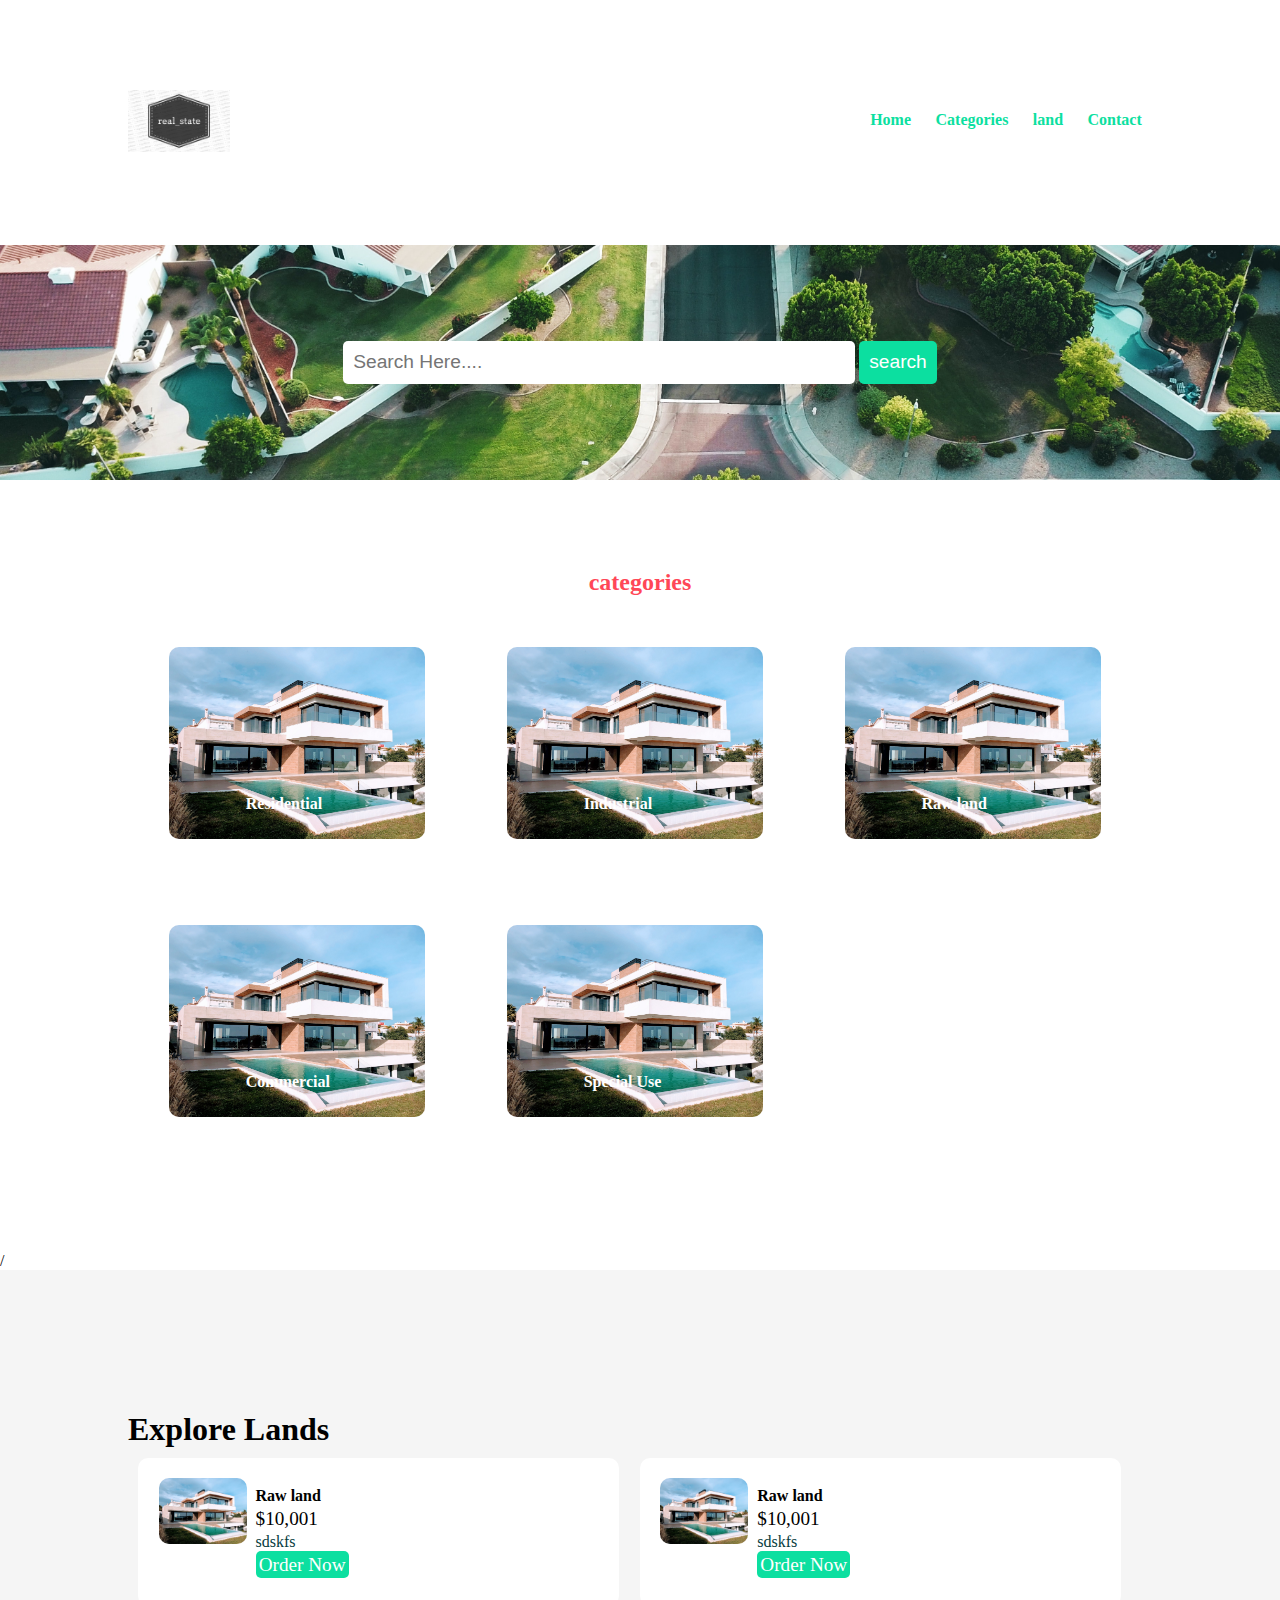
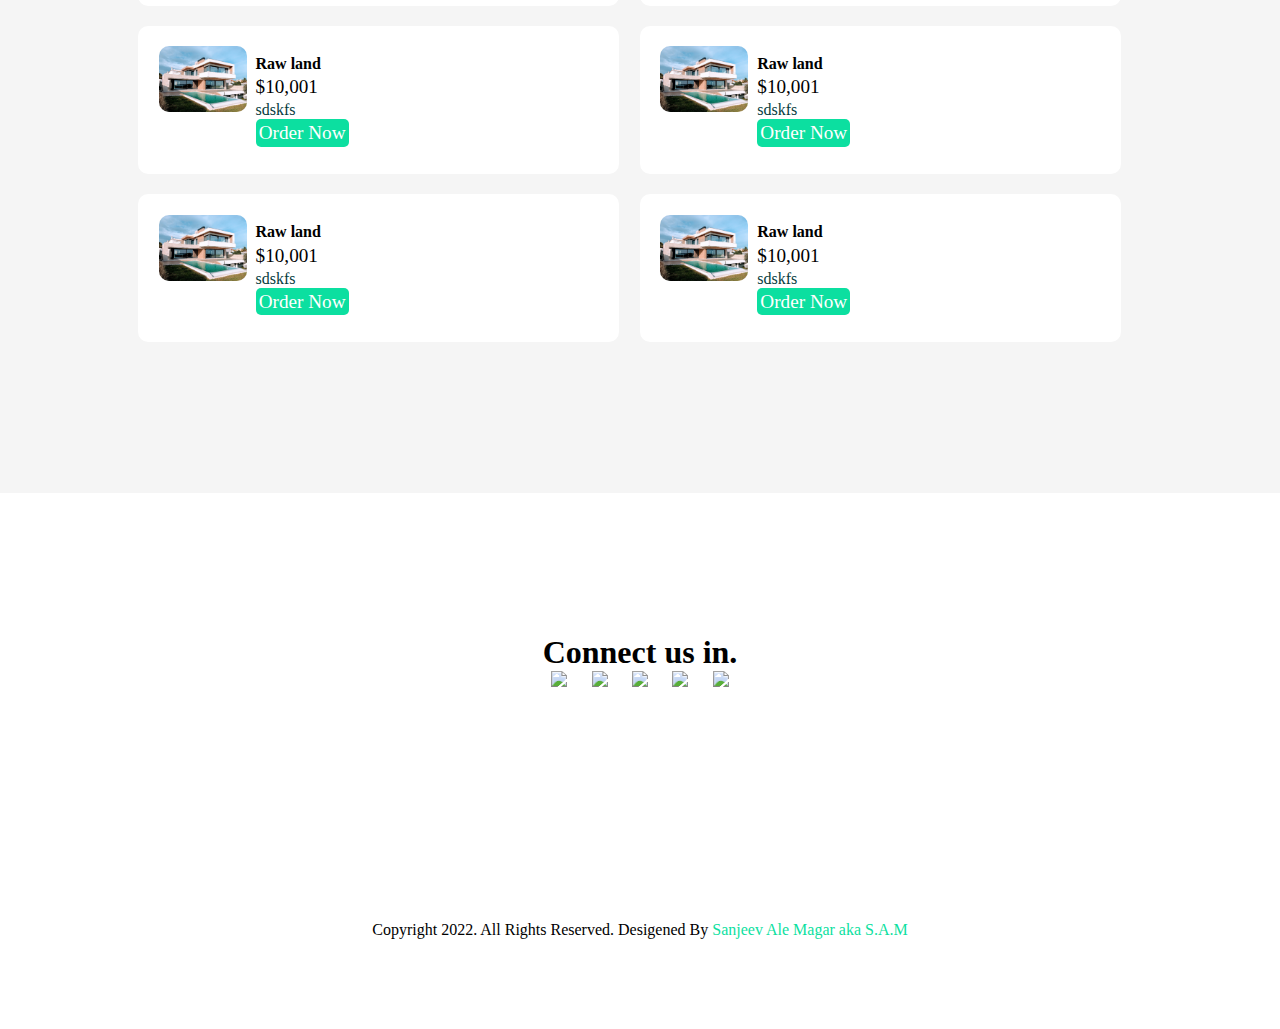
==== about.html @ 5e60984b "web development" ====
<!DOCTYPE html>
        <html lang="en">
        <head>
            <meta charset="UTF-8">
            <meta http-equiv="X-UA-Compatible" content="IE=edge">
            <meta name="viewport" content="width=device-width, initial-scale=1.0">
            <link rel="stylesheet" href="css/style.css">
            <title>Real_state</title>
        </head>
        <body>
            <!-- Navbar Section Begins Here -->
            <section class="navbar">
                <div class="container">
                    <div class="logo">
                        <img src="images/logo.png" alt="Real_state logo" class="img-responsive">
                    </div>
                    <div class="menu text-right">
                        <ul>
                                <li><a href="#">Home</a></li>
                                <li><a href="#">Categories</a></li>
                                <li><a href="#">land</a></li>
                                <li><a href="#">Contact</a></li>
                        </ul>
                    </div>
                    <div class="clearfix"></div>
                </div>
            
            </section>
            <!-- Navbar Section Begins Here -->

            <!--search Section Begins Here -->
            <section class="search text-center">
                <div class="container">
                    <form>
                        <input type="search" name="search" placeholder="Search Here...." id="search">
                        <input type="button" value="search" class="btn btn-primary">
                    </form>
                </div>
            </section>
            <!--search Section Begins Here -->

            <!-- catagories Section Begins Here -->
            <section class="categories text-center">
                <div class="container">
                    <h2 class="text-center">categories</h2>

                    <div class="card float-container">
                    <img src="images/cat1.jpg" alt="House" class="img-responsive img-rounded">
                    <h4 class="float-text text-white">Residential</h4>
                    </div>

                    

                    <div class="card float-container">
                        <img src="images/cat1.jpg" alt="House" class="img-responsive img-rounded">
                        <h3 class="float-text text-white">Industrial</h3>
                    </div>

                    <div class="card float-container">
                        <img src="images/cat1.jpg" alt="House" class="img-responsive img-rounded">
                        <h4 class="float-text text-white">Raw land</h4>
                    </div>
                    
                    <div class="card float-container">
                        <img src="images/cat1.jpg" alt="House" class="img-responsive img-rounded">
                    <h4 class="float-text text-white">Commercial</h4>
                    </div>

                    <div class="card float-container">
                        <img src="images/cat1.jpg" alt="House" class="img-responsive img-rounded">
                        <h4 class="float-text text-white">Special Use</h4>
                    </div>
                    <div class="clearfix"></div>
                </div>
            </section>/
            <!-- catagories Section Begins Here -->

            <!-- Explore Section Begins Here -->
            <section class="land-menu">
                <div class="container">
                    <h1>Explore Lands</h1>

                    <div class="box">
                       <div class="box-image">
                         <img src="images/cat1.jpg" alt="menu raw" class="img-responsive img-rounded">
                       </div>

                        <div class="box-desc">
                            <h4>Raw land</h4>
                            <p class="item-price">$10,001</p>
                            <p class="item-desc">sdskfs</p>
                            <a href="#" class="btn btn-primary">Order Now</a>
                        </div>
                    </div>

                    <div class="box">
                        <div class="box-image">
                            <img src="images/cat1.jpg" alt="menu raw" class="img-responsive img-rounded">
                          </div>
   
                           <div class="box-desc">
                               <h4>Raw land</h4>
                               <p class="item-price">$10,001</p>
                               <p class="item-desc">sdskfs</p>
                               <a href="#" class="btn btn-primary">Order Now</a>
                           </div>
                    </div>

                    <div class="box">
                        <div class="box-image">
                            <img src="images/cat1.jpg" alt="menu raw" class="img-responsive img-rounded">
                          </div>
   
                           <div class="box-desc">
                               <h4>Raw land</h4>
                               <p class="item-price">$10,001</p>
                               <p class="item-desc">sdskfs</p>
                               <a href="#" class="btn btn-primary">Order Now</a>
                           </div>
                    </div>

                    <div class="box">
                        <div class="box-image">
                            <img src="images/cat1.jpg" alt="menu raw" class="img-responsive img-rounded">
                          </div>
   
                           <div class="box-desc">
                               <h4>Raw land</h4>
                               <p class="item-price">$10,001</p>
                               <p class="item-desc">sdskfs</p>
                               <a href="#" class="btn btn-primary">Order Now</a>
                           </div>
                    </div>

                    <div class="box">

                        <div class="box-image">
                            <img src="images/cat1.jpg" alt="menu raw" class="img-responsive img-rounded">
                          </div>
   
                           <div class="box-desc">
                               <h4>Raw land</h4>
                               <p class="item-price">$10,001</p>
                               <p class="item-desc">sdskfs</p>
                               <a href="#" class="btn btn-primary">Order Now</a>
                           </div>

                    </div>

                    <div class="box">

                        <div class="box-image">
                            <img src="images/cat1.jpg" alt="menu raw" class="img-responsive img-rounded">
                          </div>
   
                           <div class="box-desc">
                               <h4>Raw land</h4>
                               <p class="item-price">$10,001</p>
                               <p class="item-desc">sdskfs</p>
                               <a href="#" class="btn btn-primary">Order Now</a>
                           </div>

                    </div>
                    <div class="clearfix"></div>
                </div>
            </section>
            <!-- Explore Section Begins Here -->

            <!-- social Section Begins Here -->
            <section class="social text-center">
                <div class="container">
                    <h1>Connect us in.</h1>
                    <ul>
                        <li>
                            <a href="#" target="_blank">
                                <img src="https://img.icons8.com/color/48/000000/facebook.png"/>
                            </a>
                        </li>
                        <li>
                            <a href="#" target="_blank">
                                <img src="https://img.icons8.com/color/48/000000/instagram-new--v1.png"/>
                            </a>
                        </li>
                        <li>
                            <a href="#" target="_blank">
                                <img src="https://img.icons8.com/color/48/000000/twitter--v1.png"/>
                            </a>
                        </li>
                        <li>
                            <a href="#" target="_blank">
                                <img src="https://img.icons8.com/fluency/48/000000/youtube.png"/>
                            </a>
                        </li>
                        <li>
                            <a href="#" target="_blank">
                                <img src="https://img.icons8.com/fluency/48/000000/linkedin.png"/>
                            </a>
                        </li>
                    </ul>
                </div>
            </section>
            <!-- social Section Begins Here -->

            <!-- footer Section Begins Here -->
            <section class="footer text-center">
            <div class="container">
                    <p>Copyright 2022. All Rights Reserved. Desigened By
                        <a href="#">Sanjeev Ale Magar aka S.A.M</a>
                    </p>
            </div>
            </section>
            <!-- footer Section Begins Here -->
        </body>
        </html>
---- css/style.css ----
/*
                            Author- S.A.M
                            Contact- 
                        */
                        /* css for all */
                        .container{
                        
                            width: 80%;
                            padding: 3% 0;
                            margin: 4% auto;
                            
                        }

                        *{
                            margin: 0 0;
                            padding: 0  0;
                        }

                        .img-responsive{
                            width: 100%;
                        }
                        .img-rounded{
                            border-radius: 10px;
                        }
                        .text-right{
                            text-align: right ;
                        }

                        .text-center{
                            text-align: center ;
                        }
                        .text-white{
                                color: white;
                        }

                        a{
                            text-decoration: none;
                            color:rgb(12, 223, 160);
                        }

                        a:hover{
                            color: #ff4757;
                        }
                        .clearfix{
                                clear: both;
                                float: none;
                        }
                        
                        .btn{
                            padding: 1%;
                            font-size: 1.2rem;
                            border: none;
                            border-radius: 5px;
                        }

                        .btn-primary{
                            background-color:rgb(12, 223, 160) ;
                            color: white;
                        }
                        .btn-primary:hover{
                            color: white;
                        }

                        h2{
                            color:#ff4757;
                            margin-bottom: 1%;
                        }

                        h3{
                            
                            font-size: 1rem;
                        }

                        /* css for navbar start here */
                        .logo{
                            width: 10%;
                            
                            float: left;
                        }
                        .menu{
                            line-height: 60px;
                        }
                        .menu ul{
                            list-style-type: none;
                        }
                        .menu ul li{
                            display: inline;
                            padding: 0 1%;
                            font-weight: bold;
                        }
                        /* css for navbar end here*/

                        /* css for search bar */
                        .search{
                                background-image: url(../images/background.png);
                                background-size: cover;
                                background-repeat: no-repeat;
                                padding: 0.5% 0;
                                background-position:center ;
                        }
                        .search input[type=search]{
                                width: 50%;
                                border: none;
                                font-size: 1.2rem;
                                border-radius: 5px;
                                padding: 1%;
                        }
                        /* css for search bar */

                        /* css for catagories start */
                        .catagories{
                            padding: 4% 0;
                        }
                        .card{
                            width: 25%;
                            
                            float: left;
                            margin: 4%;
                            text-align: center;
                        }
                        .float-container{
                            position: relative;
                        }
                        .float-text{
                            position:absolute;
                            left: 30%;
                            bottom: 30px;
                        }
                        /* css for catagories end*/

                        /* css for land menu */
                        .land-menu{
                            padding: 4% 0;
                            background-color: whitesmoke;
                        }
                        .box{
                            
                            width: 43%;
                            float: left;
                            margin: 1%;
                            padding: 2%;
                            background: white;
                            border-radius: 10px;
                            
                        }
                        .box-image{
                            float: left;
                            width: 20%;
                        }
                        .box-desc{
                            width: 70%;
                            float: left;
                            margin:2%;
                        }
                        .item-price{
                            font-size: 1.2rem;
                            padding:  1% 0;
                        }
                        .item-desc{
                            font-size: 1rem;
                            color: rgb(5, 59, 61);
                            padding-bottom: 1%;
                        }
                        /* css for land menu ends here */

                        /* social start */
                        .social{
                            padding: 4% 0;
                        }
                        .social ul{
                            list-style: none;
                        }
                        .social ul li{
                            display: inline;
                            padding: 0 1%;
                        }
                        /* social end   */

                        /* css for contact */
                            .form-horizontal{
                                background-color: whitesmoke;
                                width:60% ;
                                margin: 4% auto;
                                padding: 1% 0;
                            }
                            .form-horizontal label{
                                width: 100%;
                                padding: 10% 0;
                                margin: 14% 0;
                                font-size: 1.2rem;
                                font-weight: bold;
                            }
                            .contact-heading{
                                padding: 3% 0;
                            }
                            .form-control{
                                border: none;
                                margin: 0.5%;
                                padding:1%;
                                width: 97%;
                                font-size: 1.2rem;
                                border-radius: 5px;
                                padding-bottom: 9px;
                                margin-bottom: 7px;

                            }
                            .form-horizontal button{
                                width: 50%;
                                margin-left: 26%;
                                margin-top: 2;
                            }
                            .home-contact{
                                font-size:2rem;
                            }
                            .fieldset{
                                border: 1px solid blue;
                                border-radius: 10px;
                                padding: 2%;
                                margin: 2% 0;
                            }
                            fieldset .btn{
                                margin-left: 24%;
                            }
                    /* css for contact end */

                    /* Respsive mobile devices */
                @media screen and (max-width:728px){
                    .logo{
                        width: 80%;
                        float: none;
                        padding: 1% 0;
                }
                .menu{
                
                    font-size: 2rem;
                    float: none;
                    text-align: center !important;
                    font-weight: unset ;
                }
                .search{
                    padding: 10% 0;
                }
                .search input[type=search]{
                    font-size: 1rem;
                    width: 90%;
                    padding: 4% 0;
                    margin: 4% 0;
                    line-height: 10px;
                }
                .btn{
                    width: 90%;
                }
                .categories{
                    padding: 10% 0;
                }
                .card{
                    width: 90%;
                    padding: 0 5%;
                }
                .float-text{
                    left: 40%;
                }
                .land-menu{
                    padding: 10% 0;
                }
                h2{
                    padding: 10%  0;
                }
                .box{
                    width: 90%;
                    padding: padding 4% 0;
                    margin-bottom: 15px;
                }
                h3{
                        font-size: 0.9rem;
                }
                .social{
                    padding: 10% 0;
                }
                
            }
            /* Respsive mobile devices end */
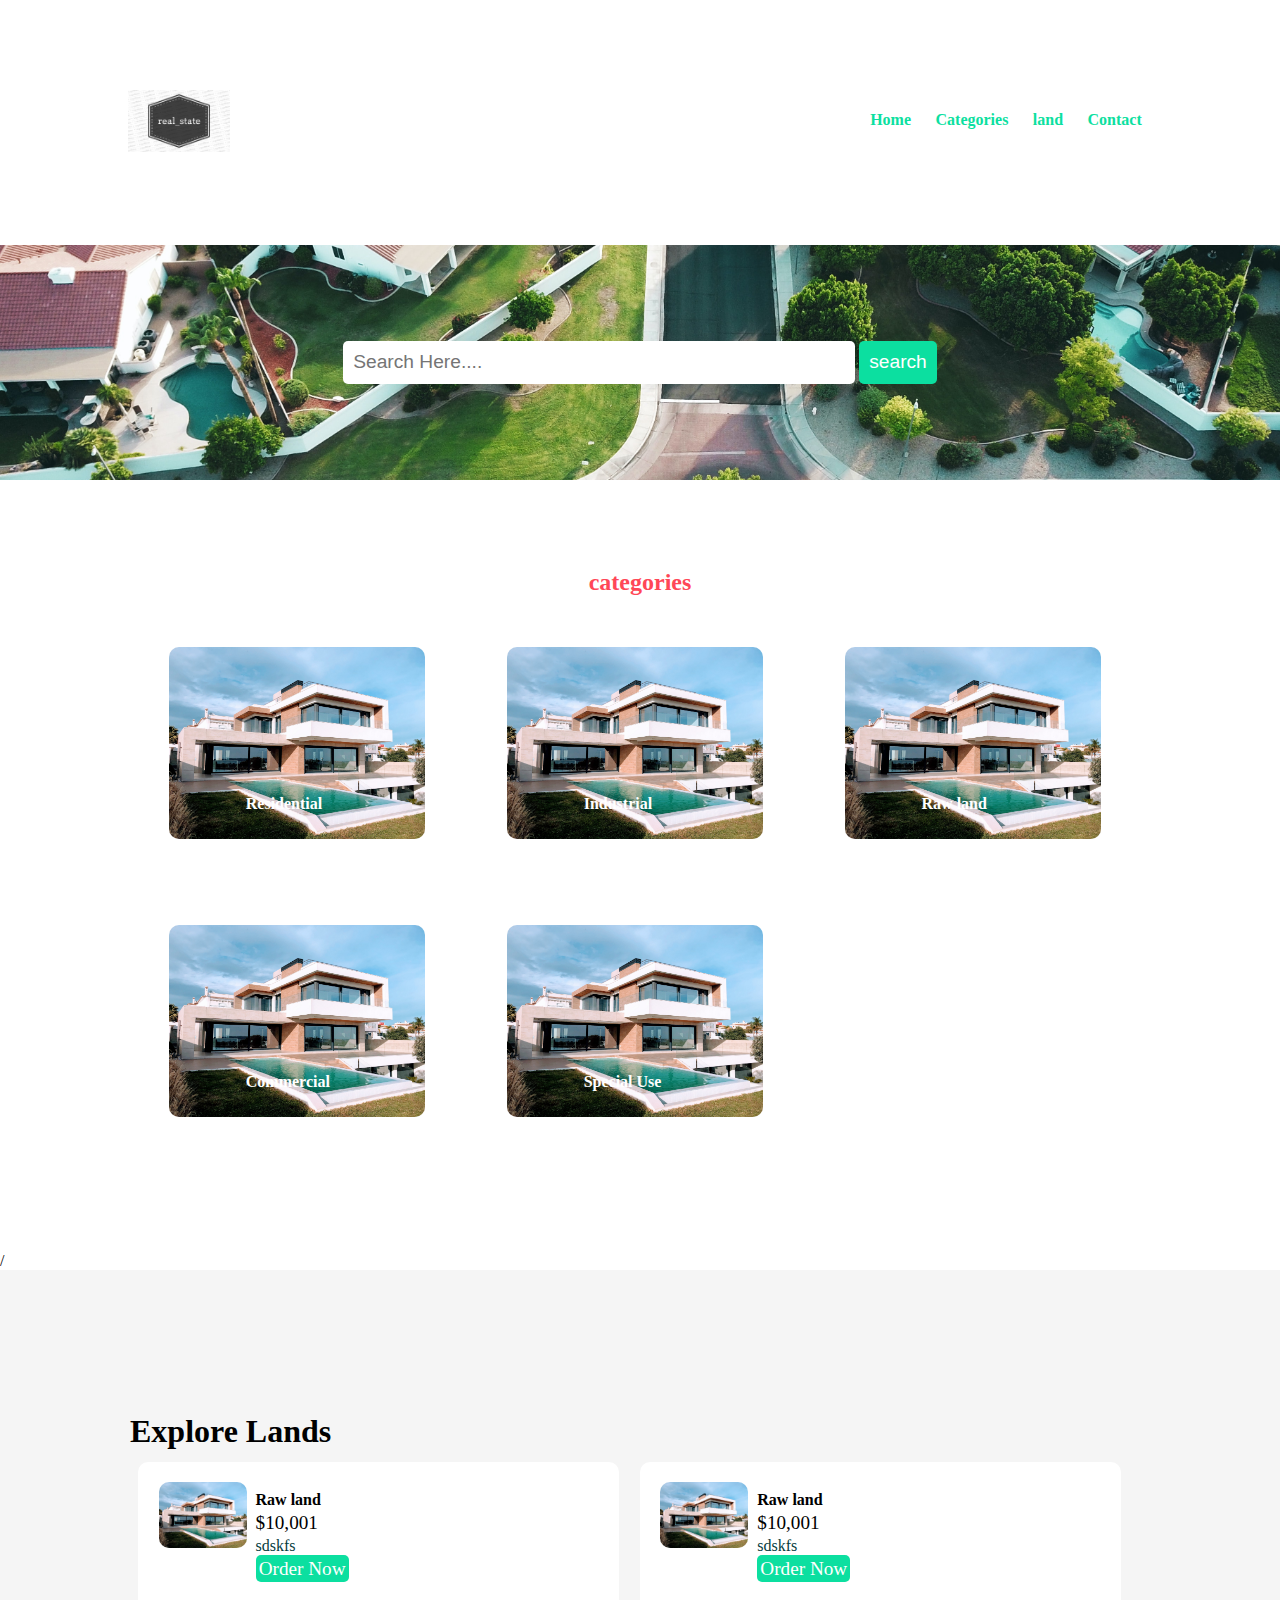
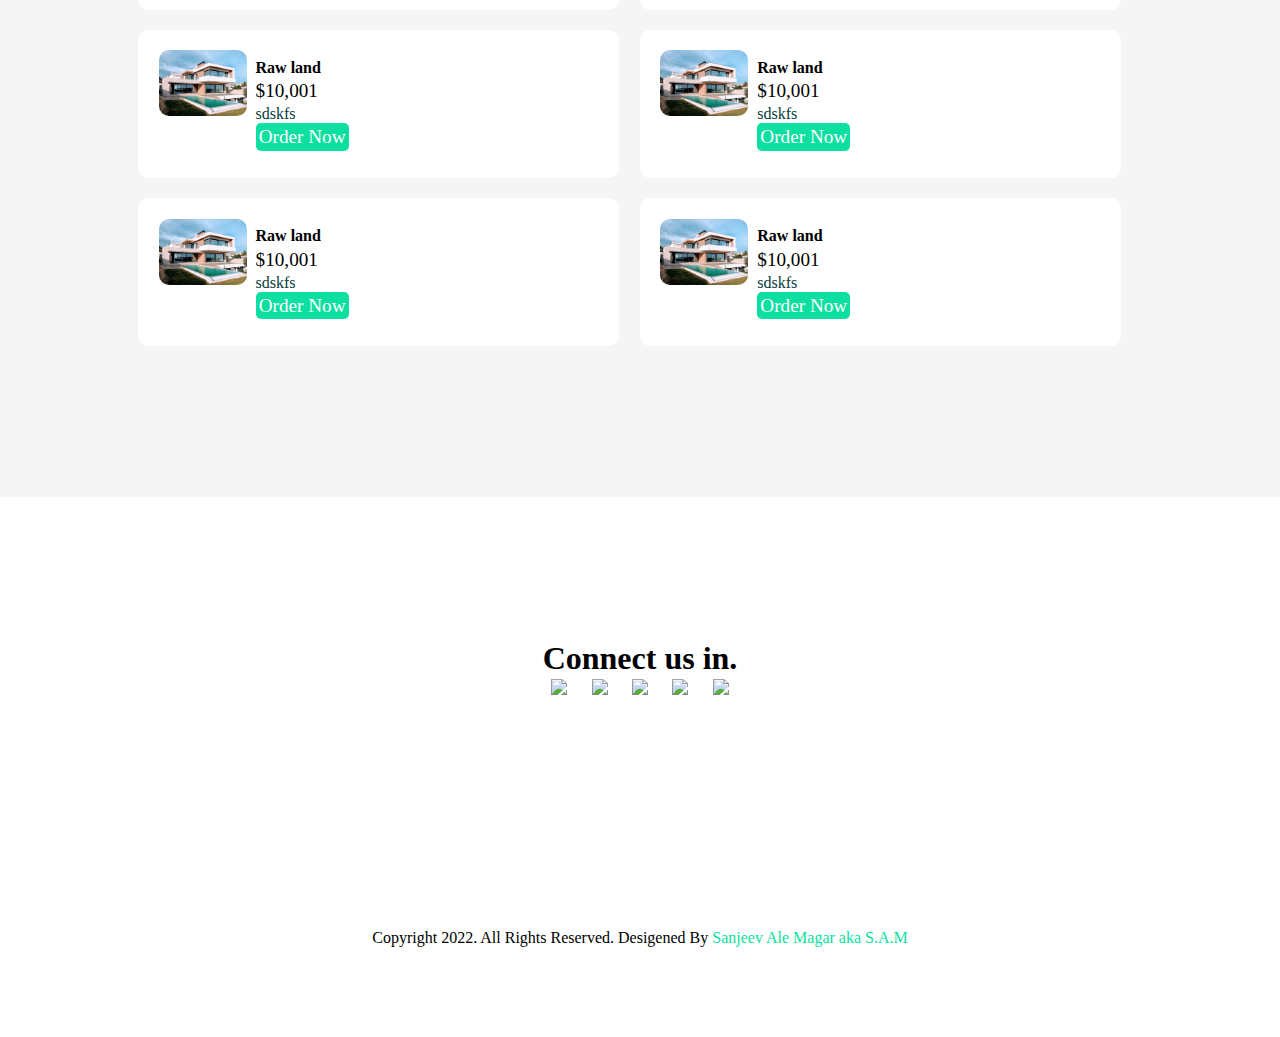
==== commit 6658ed89: "project" ====
--- a/about.html
+++ b/about.html
@@ -1,4 +1,6 @@
-        <!DOCTYPE html>
+
+
+<!DOCTYPE html>
         <html lang="en">
         <head>
             <meta charset="UTF-8">
@@ -203,12 +205,12 @@
 
             <!-- footer Section Begins Here -->
             <section class="footer text-center">
-            <div class="container">
-                    <p>Copyright 2022. All Rights Reserved. Desigened By
-                        <a href="#">Sanjeev Ale Magar aka S.A.M</a>
-                    </p>
-            </div>
-            </section>
+                <div class="container">
+                        <p>Copyright 2022. All Rights Reserved. Desigened By
+                            <a href="https://github.com/MagarAle007/MagarAle007.git">Sanjeev Ale Magar aka S.A.M</a>
+                        </p>
+                </div>
+                </section>
             <!-- footer Section Begins Here -->
         </body>
         </html>--- a/css/style.css
+++ b/css/style.css
@@ -1,284 +1,287 @@
-                        /*
-                            Author- S.A.M
-                            Contact- 
+                            /* 
+                        Author : Sanjeev Ale Magar
+                        contact : samphpedu17@gmail.com
                         */
-                        /* css for all */
-                        .container{
-                        
+                            /* css for all */
+                            .container{
+                            
+                                width: 80%;
+                                padding: 3% 0;
+                                margin: 4% auto;
+                                
+                            }
+
+                            *{
+                                margin: 0 0;
+                                padding: 0  0;
+                            }
+
+                            .img-responsive{
+                                width: 100%;
+                            }
+                            .img-rounded{
+                                border-radius: 10px;
+                            }
+                            .text-right{
+                                text-align: right ;
+                            }
+
+                            .text-center{
+                                text-align: center ;
+                            }
+                            .text-white{
+                                    color: white;
+                            }
+
+                            a{
+                                text-decoration: none;
+                                color:rgb(12, 223, 160);
+                            }
+
+                            a:hover{
+                                color: #ff4757;
+                            }
+                            .clearfix{
+                                    clear: both;
+                                    float: none;
+                            }
+                            
+                            .btn{
+                                padding: 1%;
+                                font-size: 1.2rem;
+                                border: none;
+                                border-radius: 5px;
+                            }
+
+                            .btn-primary{
+                                background-color:rgb(12, 223, 160) ;
+                                color: white;
+                            }
+                            .btn-primary:hover{
+                                color: white;
+                            }
+
+                            h2{
+                                color:#ff4757;
+                                margin-bottom: 1%;
+                            }
+
+                            h3{
+                                
+                                font-size: 1rem;
+                            }
+                            h1{
+                                padding: 2px;
+                            }
+
+                            /* css for navbar start here */
+                            .logo{
+                                width: 10%;
+                                
+                                float: left;
+                            }
+                            .menu{
+                                line-height: 60px;
+                            }
+                            .menu ul{
+                                list-style-type: none;
+                            }
+                            .menu ul li{
+                                display: inline;
+                                padding: 0 1%;
+                                font-weight: bold;
+                            }
+                            /* css for navbar end here*/
+
+                            /* css for search bar */
+                            .search{
+                                    background-image: url(../images/background.png);
+                                    background-size: cover;
+                                    background-repeat: no-repeat;
+                                    padding: 0.5% 0;
+                                    background-position:center ;
+                            }
+                            .search input[type=search]{   
+                                    width: 50%;
+                                    border: none;
+                                    font-size: 1.2rem;
+                                    border-radius: 5px;
+                                    padding: 1%;
+                            }
+                            /* css for search bar */
+
+                            /* css for catagories start */
+                            .catagories{
+                                padding: 4% 0;
+                            }
+                            .card{
+                                width: 25%;
+                                
+                                float: left;
+                                margin: 4%;
+                                text-align: center;
+                            }
+                            .float-container{
+                                position: relative;
+                            }
+                            .float-text{
+                                position:absolute;
+                                left: 30%;
+                                bottom: 30px;
+                            }
+                            /* css for catagories end*/
+
+                            /* css for land menu */
+                            .land-menu{
+                                padding: 4% 0;
+                                background-color: whitesmoke;
+                            }
+                            .box{
+                                
+                                width: 43%;
+                                float: left;
+                                margin: 1%;
+                                padding: 2%;
+                                background: white;
+                                border-radius: 10px;
+                                
+                            }
+                            .box-image{
+                                float: left;
+                                width: 20%;
+                            }
+                            .box-desc{
+                                width: 70%;
+                                float: left;
+                                margin:2%;
+                            }
+                            .item-price{
+                                font-size: 1.2rem;
+                                padding:  1% 0;
+                            }
+                            .item-desc{
+                                font-size: 1rem;
+                                color: rgb(5, 59, 61);
+                                padding-bottom: 1%;
+                            }
+                            /* css for land menu ends here */
+
+                            /* social start */
+                            .social{
+                                padding: 4% 0;
+                            }
+                            .social ul{
+                                list-style: none;
+                            }
+                            .social ul li{
+                                display: inline;
+                                padding: 0 1%;
+                            }
+                            /* social end   */
+
+                            /* css for contact */
+                                .form-horizontal{
+                                    background-color: whitesmoke;
+                                    width: 70% ;
+                                    margin: 4% auto;
+                                    padding: 1% ;
+                                }
+                                .form-horizontal label{
+                                    width: 100%;
+                                    padding: 10% 0;
+                                    margin: 14% 0;
+                                    font-size: 1.2rem; 
+                                    font-weight: bold;
+                                }
+                                .contact-heading{
+                                    padding: 3% 0;
+                                }
+                                .form-control{
+                                    border: none;
+                                    margin: 0.5%;
+                                    padding:1%;
+                                    width: 97%;
+                                    font-size: 1.2rem;
+                                    border-radius: 5px;
+                                    padding-bottom: 9px;
+                                    margin-bottom: 7px;
+
+                                }
+                                .form-horizontal button{
+                                    width: 50%;
+                                    margin-left: 26%;
+                                    margin-top: 2;
+                                }
+                                .home-contact{
+                                    font-size:2rem;
+                                }
+                                .fieldset{
+                                    border: 1px solid blue;
+                                    border-radius: 10px;
+                                    padding: 2%;
+                                    margin: 2% 0;
+                                }
+                                fieldset .btn{
+                                    margin-left: 24%;
+                                }
+                        /* css for contact end */
+
+                        /* Respsive mobile devices */
+                    @media screen and (max-width:728px){
+                        .logo{
                             width: 80%;
-                            padding: 3% 0;
-                            margin: 4% auto;
-                            
-                        }
-
-                        *{
-                            margin: 0 0;
-                            padding: 0  0;
-                        }
-
-                        .img-responsive{
-                            width: 100%;
-                        }
-                        .img-rounded{
-                            border-radius: 10px;
-                        }
-                        .text-right{
-                            text-align: right ;
-                        }
-
-                        .text-center{
-                            text-align: center ;
-                        }
-                        .text-white{
-                                color: white;
-                        }
-
-                        a{
-                            text-decoration: none;
-                            color:rgb(12, 223, 160);
-                        }
-
-                        a:hover{
-                            color: #ff4757;
-                        }
-                        .clearfix{
-                                clear: both;
-                                float: none;
-                        }
-                        
-                        .btn{
-                            padding: 1%;
-                            font-size: 1.2rem;
-                            border: none;
-                            border-radius: 5px;
-                        }
-
-                        .btn-primary{
-                            background-color:rgb(12, 223, 160) ;
-                            color: white;
-                        }
-                        .btn-primary:hover{
-                            color: white;
-                        }
-
-                        h2{
-                            color:#ff4757;
-                            margin-bottom: 1%;
-                        }
-
-                        h3{
-                            
-                            font-size: 1rem;
-                        }
-
-                        /* css for navbar start here */
-                        .logo{
-                            width: 10%;
-                            
-                            float: left;
-                        }
-                        .menu{
-                            line-height: 60px;
-                        }
-                        .menu ul{
-                            list-style-type: none;
-                        }
-                        .menu ul li{
-                            display: inline;
-                            padding: 0 1%;
-                            font-weight: bold;
-                        }
-                        /* css for navbar end here*/
-
-                        /* css for search bar */
-                        .search{
-                                background-image: url(../images/background.png);
-                                background-size: cover;
-                                background-repeat: no-repeat;
-                                padding: 0.5% 0;
-                                background-position:center ;
-                        }
-                        .search input[type=search]{
-                                width: 50%;
-                                border: none;
-                                font-size: 1.2rem;
-                                border-radius: 5px;
-                                padding: 1%;
-                        }
-                        /* css for search bar */
-
-                        /* css for catagories start */
-                        .catagories{
-                            padding: 4% 0;
-                        }
-                        .card{
-                            width: 25%;
-                            
-                            float: left;
-                            margin: 4%;
-                            text-align: center;
-                        }
-                        .float-container{
-                            position: relative;
-                        }
-                        .float-text{
-                            position:absolute;
-                            left: 30%;
-                            bottom: 30px;
-                        }
-                        /* css for catagories end*/
-
-                        /* css for land menu */
-                        .land-menu{
-                            padding: 4% 0;
-                            background-color: whitesmoke;
-                        }
-                        .box{
-                            
-                            width: 43%;
-                            float: left;
-                            margin: 1%;
-                            padding: 2%;
-                            background: white;
-                            border-radius: 10px;
-                            
-                        }
-                        .box-image{
-                            float: left;
-                            width: 20%;
-                        }
-                        .box-desc{
-                            width: 70%;
-                            float: left;
-                            margin:2%;
-                        }
-                        .item-price{
-                            font-size: 1.2rem;
-                            padding:  1% 0;
-                        }
-                        .item-desc{
-                            font-size: 1rem;
-                            color: rgb(5, 59, 61);
-                            padding-bottom: 1%;
-                        }
-                        /* css for land menu ends here */
-
-                        /* social start */
-                        .social{
-                            padding: 4% 0;
-                        }
-                        .social ul{
-                            list-style: none;
-                        }
-                        .social ul li{
-                            display: inline;
-                            padding: 0 1%;
-                        }
-                        /* social end   */
-
-                        /* css for contact */
-                            .form-horizontal{
-                                background-color: whitesmoke;
-                                width:60% ;
-                                margin: 4% auto;
-                                padding: 1% 0;
-                            }
-                            .form-horizontal label{
-                                width: 100%;
-                                padding: 10% 0;
-                                margin: 14% 0;
-                                font-size: 1.2rem;
-                                font-weight: bold;
-                            }
-                            .contact-heading{
-                                padding: 3% 0;
-                            }
-                            .form-control{
-                                border: none;
-                                margin: 0.5%;
-                                padding:1%;
-                                width: 97%;
-                                font-size: 1.2rem;
-                                border-radius: 5px;
-                                padding-bottom: 9px;
-                                margin-bottom: 7px;
-
-                            }
-                            .form-horizontal button{
-                                width: 50%;
-                                margin-left: 26%;
-                                margin-top: 2;
-                            }
-                            .home-contact{
-                                font-size:2rem;
-                            }
-                            .fieldset{
-                                border: 1px solid blue;
-                                border-radius: 10px;
-                                padding: 2%;
-                                margin: 2% 0;
-                            }
-                            fieldset .btn{
-                                margin-left: 24%;
-                            }
-                    /* css for contact end */
-
-                    /* Respsive mobile devices */
-                @media screen and (max-width:728px){
-                    .logo{
-                        width: 80%;
+                            float: none;
+                            padding: 1% 0;
+                    }
+                    .menu{
+                    
+                        font-size: 2rem;
                         float: none;
-                        padding: 1% 0;
+                        text-align: center !important;
+                        font-weight: unset ;
+                    }
+                    .search{
+                        padding: 10% 0;
+                    }
+                    .search input[type=search]{
+                        font-size: 1rem;
+                        width: 90%;
+                        padding: 4% 0;
+                        margin: 4% 0;
+                        line-height: 10px;
+                    }
+                    .btn{
+                        width: 90%;
+                    }
+                    .categories{
+                        padding: 10% 0;
+                    }
+                    .card{
+                        width: 90%;
+                        padding: 0 5%;
+                    }
+                    .float-text{
+                        left: 40%;
+                    }
+                    .land-menu{
+                        padding: 10% 0;
+                    }
+                    h2{
+                        padding: 10%  0;
+                    }
+                    .box{
+                        width: 90%;
+                        padding: padding 4% 0;
+                        margin-bottom: 15px;
+                    }
+                    h3{
+                            font-size: 0.9rem;
+                    }
+                    .social{
+                        padding: 10% 0;
+                    }
+                    
                 }
-                .menu{
-                
-                    font-size: 2rem;
-                    float: none;
-                    text-align: center !important;
-                    font-weight: unset ;
-                }
-                .search{
-                    padding: 10% 0;
-                }
-                .search input[type=search]{
-                    font-size: 1rem;
-                    width: 90%;
-                    padding: 4% 0;
-                    margin: 4% 0;
-                    line-height: 10px;
-                }
-                .btn{
-                    width: 90%;
-                }
-                .categories{
-                    padding: 10% 0;
-                }
-                .card{
-                    width: 90%;
-                    padding: 0 5%;
-                }
-                .float-text{
-                    left: 40%;
-                }
-                .land-menu{
-                    padding: 10% 0;
-                }
-                h2{
-                    padding: 10%  0;
-                }
-                .box{
-                    width: 90%;
-                    padding: padding 4% 0;
-                    margin-bottom: 15px;
-                }
-                h3{
-                        font-size: 0.9rem;
-                }
-                .social{
-                    padding: 10% 0;
-                }
-                
-            }
-            /* Respsive mobile devices end */
-
-        +                /* Respsive mobile devices end */
+
+            